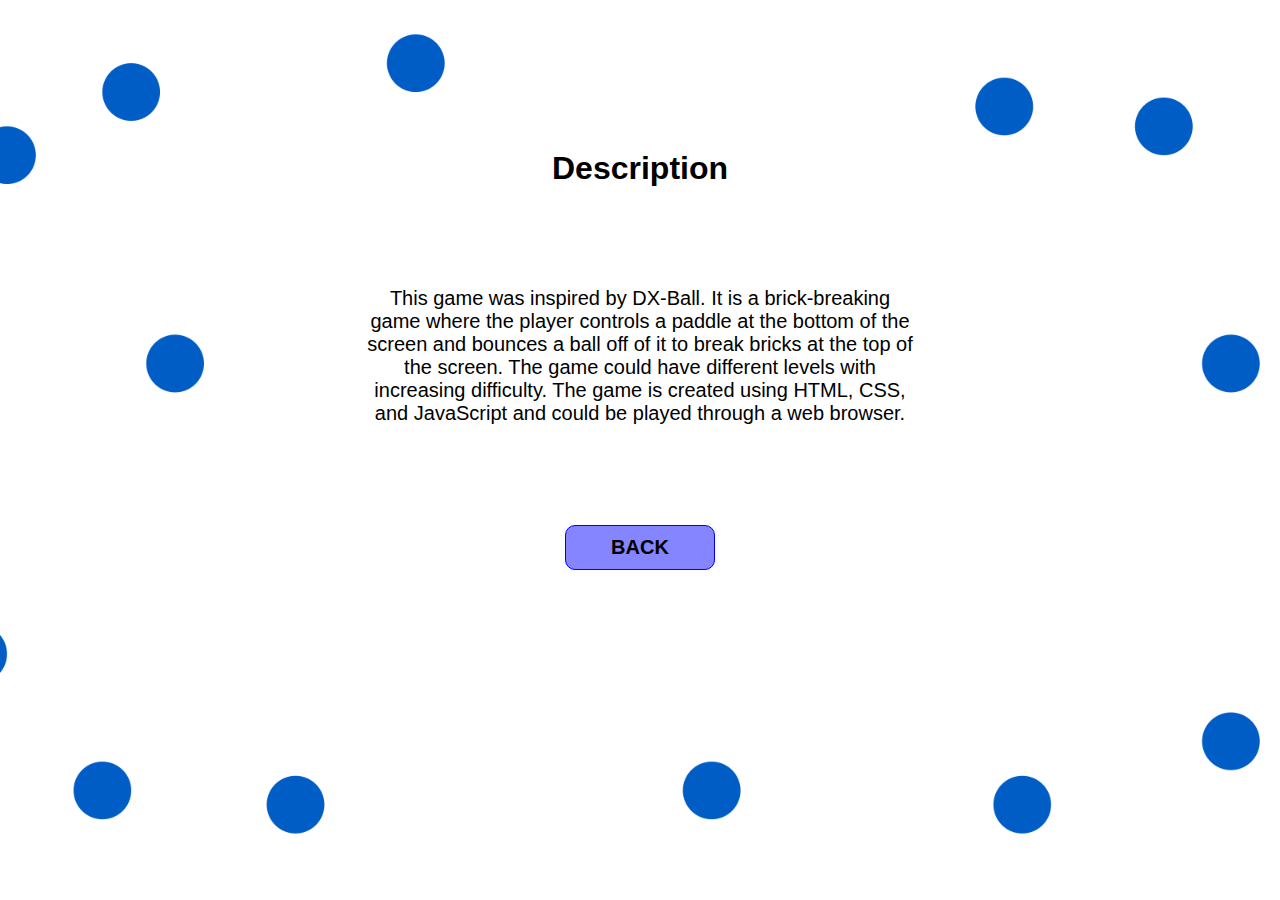
==== description.html @ b25b5746 "Added description and how to play" ====
<!DOCTYPE html>
<html lang="en">
  <head>
    <meta charset="UTF-8" />
    <meta http-equiv="X-UA-Compatible" content="IE=edge" />
    <meta name="viewport" content="width=device-width, initial-scale=1.0" />
    <link
      rel="icon"
      type="image/png"
      href="/images/feiball_favicon.png"
      sizes="32x32"
    />
    <link rel="stylesheet" href="./css/description.css" />
    <title>Description</title>
  </head>
  <body>
    <div class="wrapper">
      <h1>Description</h1>
      <p>
        This game was inspired by DX-Ball. It is a brick-breaking game where the player controls a paddle at the bottom of the screen and bounces a ball off of it to break bricks at the top of the screen. The game could have different levels with increasing difficulty.  The game is created using HTML, CSS, and JavaScript and could be played through a web browser.
      </p>
      <a href="./index.html"
        ><div class="back_button"><h4>BACK</h4></div></a
      >
    </div>
  </body>
</html>
---- css/description.css ----
* {
  margin: 0;
  padding: 0;
  box-sizing: border-box;
}

body {
  font-family: "Roboto", sans-serif;
  background-image: url("../images/FEI_BALL_BG.png");
  background-attachment: fixed;
  background-position: center;
  background-size: cover;
  z-index: -1;
}

a {
  text-decoration: none;
  color: black;
}

.back_button {
  width: 150px;
  z-index: 5;
  padding: 10px;
  font-size: 20px;
  margin: 100px auto;
  cursor: pointer;
  border: 1px solid blue;
  border-radius: 10px;
  background-color: rgb(133, 133, 255);
  transition: all 0.2s ease-in-out;
}

.back_button:hover {
  transform: scale(1.1);
}

.wrapper {
  margin: 150px auto;
  text-align: center;
  width: 550px;
}

.wrapper > p {
  font-size: 20px;
  margin-top: 100px;
}

@media only screen and (max-width: 600px) {
  .back_button {
    width: 100px;
    font-size: 16px;
    margin: 50px auto;
  }

  .wrapper {
    margin: 50px auto;
    width: 90%;
  }

  .wrapper > p {
    font-size: 16px;
    margin-top: 50px;
  }
}
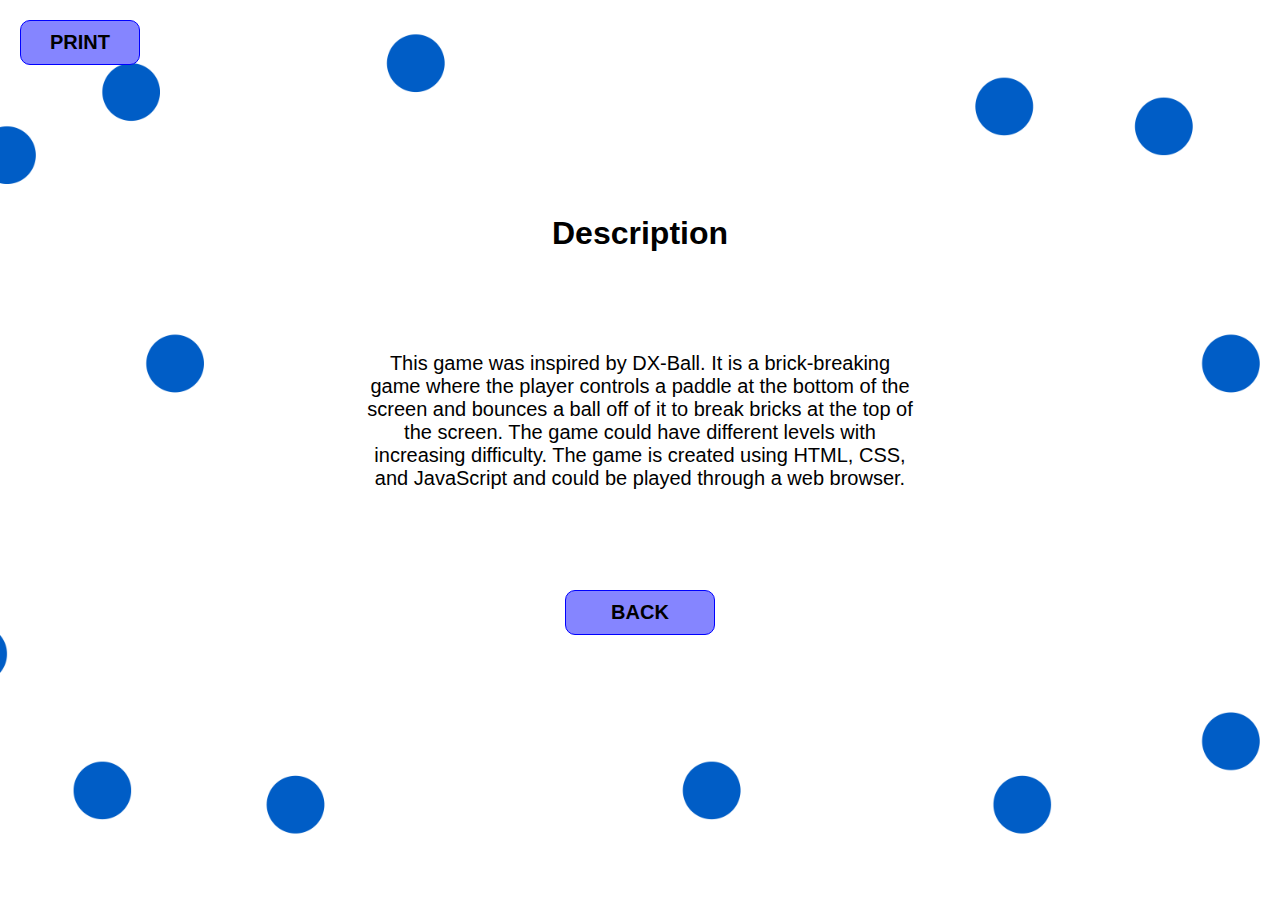
==== commit 27c8a61f: "Add pages to print" ====
--- a/description.html
+++ b/description.html
@@ -11,13 +11,21 @@
       sizes="32x32"
     />
     <link rel="stylesheet" href="./css/description.css" />
+    <link rel="stylesheet" href="./css/print.css" media="print">
     <title>Description</title>
   </head>
   <body>
+    <a onclick="window.print()"
+      ><div class="print"><h4>PRINT</h4></div></a
+    >
     <div class="wrapper">
       <h1>Description</h1>
       <p>
-        This game was inspired by DX-Ball. It is a brick-breaking game where the player controls a paddle at the bottom of the screen and bounces a ball off of it to break bricks at the top of the screen. The game could have different levels with increasing difficulty.  The game is created using HTML, CSS, and JavaScript and could be played through a web browser.
+        This game was inspired by DX-Ball. It is a brick-breaking game where the
+        player controls a paddle at the bottom of the screen and bounces a ball
+        off of it to break bricks at the top of the screen. The game could have
+        different levels with increasing difficulty. The game is created using
+        HTML, CSS, and JavaScript and could be played through a web browser.
       </p>
       <a href="./index.html"
         ><div class="back_button"><h4>BACK</h4></div></a
--- a/css/description.css
+++ b/css/description.css
@@ -18,6 +18,20 @@
   color: black;
 }
 
+.print {
+  text-align: center;
+  width: 120px;
+  z-index: 5;
+  padding: 10px;
+  font-size: 20px;
+  margin: 20px;
+  cursor: pointer;
+  border: 1px solid blue;
+  border-radius: 10px;
+  background-color: rgb(133, 133, 255);
+  transition: all 0.2s ease-in-out;
+}
+
 .back_button {
   width: 150px;
   z-index: 5;
@@ -31,7 +45,7 @@
   transition: all 0.2s ease-in-out;
 }
 
-.back_button:hover {
+.print:hover {
   transform: scale(1.1);
 }
 
--- a/css/print.css
+++ b/css/print.css
@@ -0,0 +1,11 @@
+.print {
+  display: none;
+}
+
+.back_button {
+  display: none;
+}
+
+.img_pc {
+  display: block;
+}
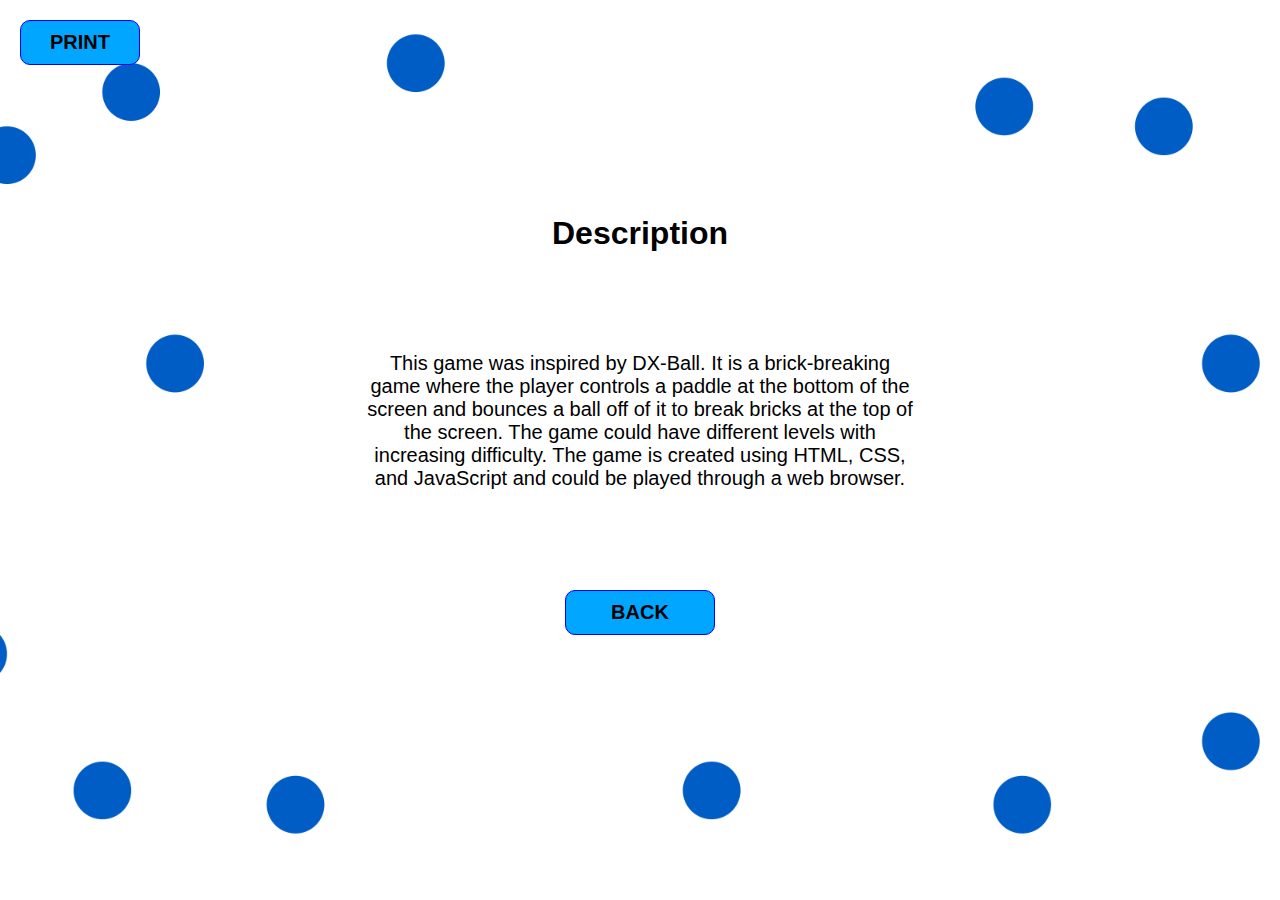
==== commit de9d365f: "Add levels" ====
--- a/description.html
+++ b/description.html
@@ -11,7 +11,7 @@
       sizes="32x32"
     />
     <link rel="stylesheet" href="./css/description.css" />
-    <link rel="stylesheet" href="./css/print.css" media="print">
+    <link rel="stylesheet" href="./css/print.css" media="print" />
     <title>Description</title>
   </head>
   <body>
--- a/css/description.css
+++ b/css/description.css
@@ -28,7 +28,7 @@
   cursor: pointer;
   border: 1px solid blue;
   border-radius: 10px;
-  background-color: rgb(133, 133, 255);
+  background-color: rgb(0, 166, 255);
   transition: all 0.2s ease-in-out;
 }
 
@@ -41,7 +41,7 @@
   cursor: pointer;
   border: 1px solid blue;
   border-radius: 10px;
-  background-color: rgb(133, 133, 255);
+  background-color: rgb(0, 166, 255);
   transition: all 0.2s ease-in-out;
 }
 
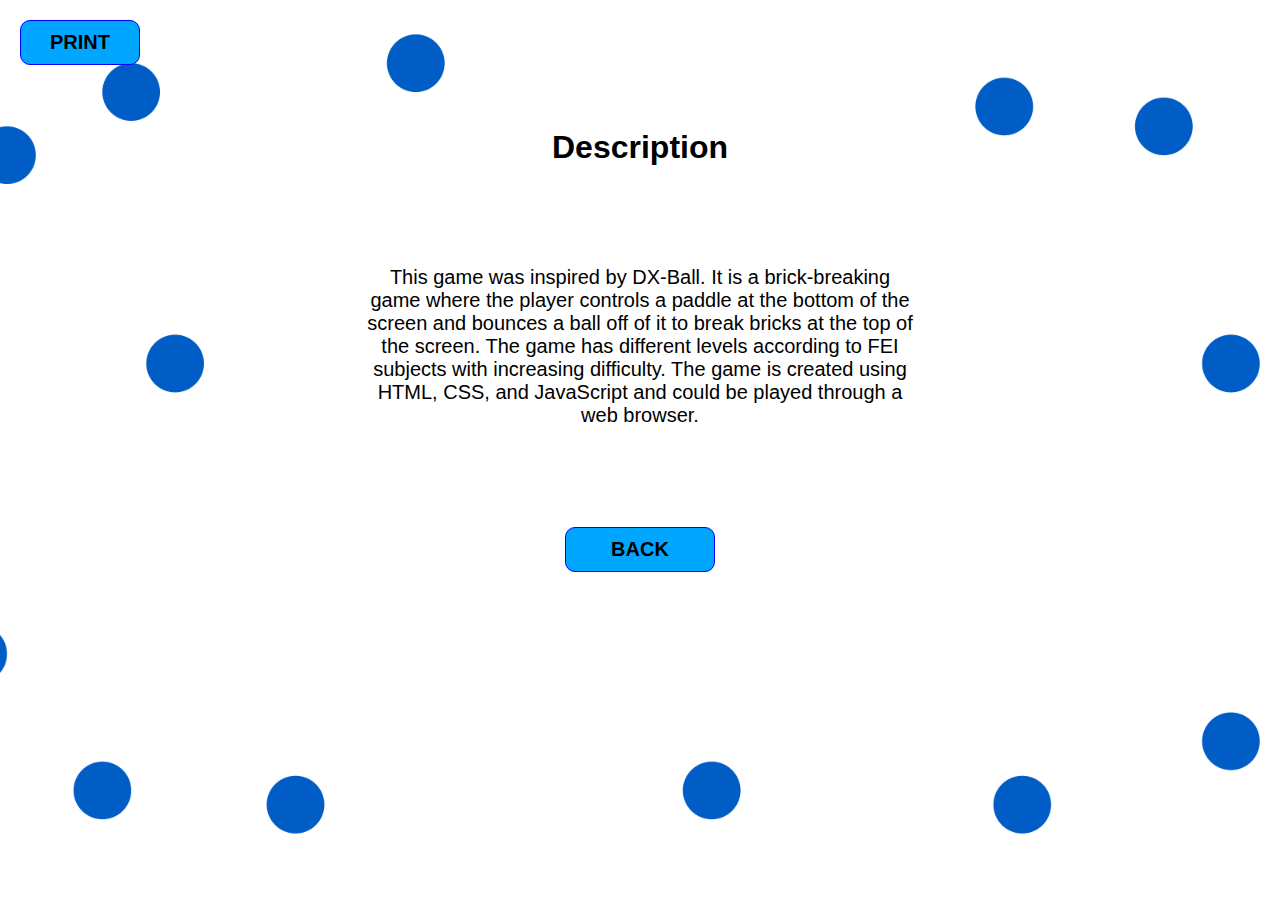
==== commit 73f21474: "Fix bugs" ====
--- a/description.html
+++ b/description.html
@@ -23,9 +23,10 @@
       <p>
         This game was inspired by DX-Ball. It is a brick-breaking game where the
         player controls a paddle at the bottom of the screen and bounces a ball
-        off of it to break bricks at the top of the screen. The game could have
-        different levels with increasing difficulty. The game is created using
-        HTML, CSS, and JavaScript and could be played through a web browser.
+        off of it to break bricks at the top of the screen. The game has
+        different levels according to FEI subjects with increasing difficulty.
+        The game is created using HTML, CSS, and JavaScript and could be played
+        through a web browser.
       </p>
       <a href="./index.html"
         ><div class="back_button"><h4>BACK</h4></div></a
--- a/css/description.css
+++ b/css/description.css
@@ -50,7 +50,7 @@
 }
 
 .wrapper {
-  margin: 150px auto;
+  margin: 5% auto;
   text-align: center;
   width: 550px;
 }
@@ -76,4 +76,9 @@
     font-size: 16px;
     margin-top: 50px;
   }
+
+  .print {
+    width: 100px;
+    font-size: 16px;
+  }
 }
